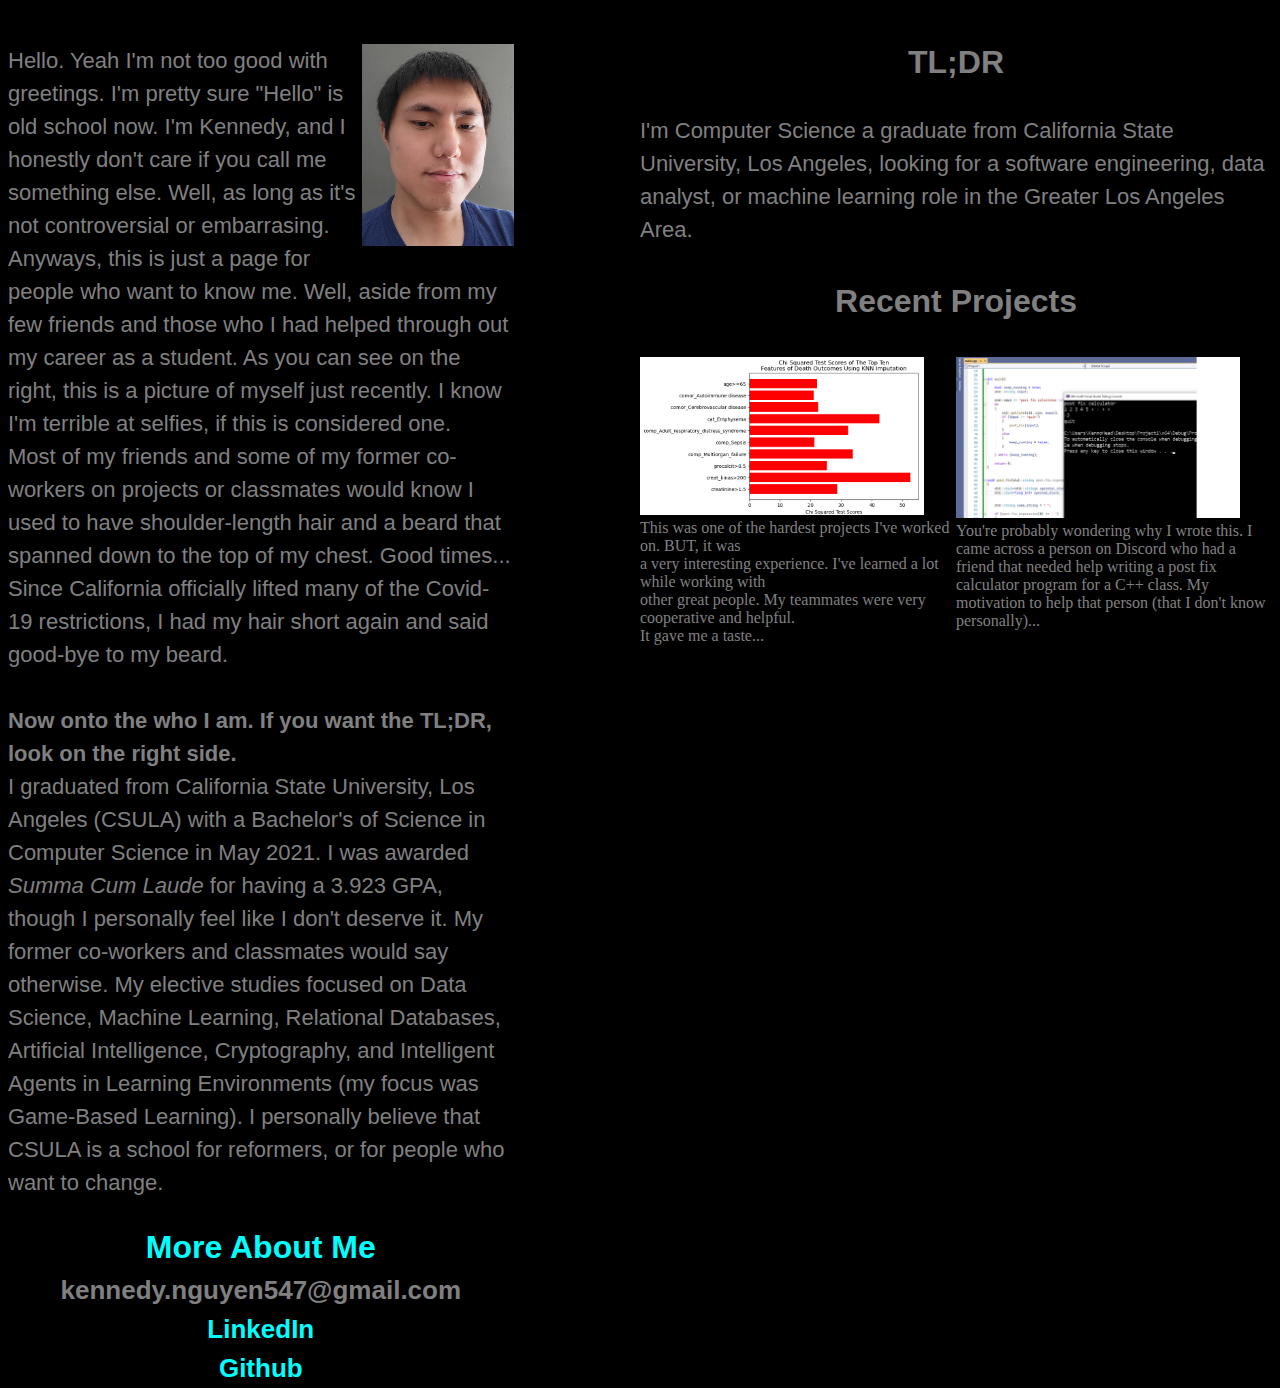
==== index.html @ 13c3d22d "Self WebPage" ====
<!DOCTYPE html>
<html lang="en">
<head>
    <meta charset="UTF-8">
    <meta http-equiv="X-UA-Compatible" content="IE=edge">
    <meta name="viewport" content="width=device-width, initial-scale=1.0">
    <title>Kenny McGuin</title>


    <link rel="stylesheet" href="Main_Me_Style.css">

</head>

<body>

    <div class="div1 row1">
        <br>
        <br>

    </div>

    <div class ="div2 row2">

        <div class ="left_side row2">

            <div class ="left_side_row1">
                
                <img src="images/8.25.22 me edit.png" alt="Kennedy Nguyen" class="author_image">

                <par class="main_author_par paragraph">
                    Hello. Yeah I'm not too good with greetings. I'm pretty sure "Hello" is old school now.
                    I'm Kennedy, and I honestly don't care if you call me something else. Well, as long as it's 
                    not controversial or embarrasing.
                    Anyways, this is just a page for people who want to know me. Well, aside from my few friends 
                    and those who I had helped through out my career as a student. 
                    As you can see on the right, this is a picture of myself just recently. I know I'm terrible at selfies,
                    if this is considered one.<br>
                    Most of my friends and some of my former co-workers on projects or classmates would know I used to have
                    shoulder-length hair and a beard that spanned down to the top of my chest. Good times...
                    Since California officially lifted many of the Covid-19 restrictions, I had my hair short again and
                    said good-bye to my beard.
                    <br>
                    <br>
                    <b>Now onto the who I am. If you want the TL;DR, look on the right side.</b> <br>
                    I graduated from California State University, Los Angeles (CSULA) with a Bachelor's of Science in Computer Science in 
                    May 2021. I was awarded <i>Summa Cum Laude</i> for having a 3.923 GPA, though I personally feel like I don't deserve it.
                    My former co-workers and classmates would say otherwise. My elective studies focused on Data Science, Machine Learning,
                    Relational Databases, Artificial Intelligence, Cryptography, and Intelligent Agents in Learning Environments (my focus was 
                    Game-Based Learning). I personally believe that CSULA is a school for reformers, or for people who want to change.

                </par>

            </div>

            <div class="left_side_row2"> 
                <br>
                <div class="header_row">
                    <a href="Who_Am_I.html">More About Me</a>
                    <br>
                </div>
                <div class="contact_info">
                    kennedy.nguyen547@gmail.com
                    <br>
                    <a href="http://www.linkedin.com/in/kennguye">LinkedIn</a>
                    <br>
                    <a href="http://www.github.com/TypicalEDIt">Github</a>
                </div>
            </div>

            <div class="left_side_row3">
            </div>

        </div>



        <div class="right_side row2">

            <div class="right_side_row1 header_row">
                    TL;DR
                <br>
            </div>
            <div class="right_side_row2">
                <par class="main_author_par_short paragraph">
                    <br>
                    I'm Computer Science a graduate from California State University, Los Angeles,
                    looking for a software engineering, data analyst, or machine learning role
                    in the Greater Los Angeles Area.
                </par>
            </div>

            <div class="right_side_row3 header_row">
                <br>
                Recent Projects
                <br>
                <br>
            </div>

            <div class="right_side_row4">
                <div class="right_side_row4 project1">
                    <a href="Vodafone_Project.html">
                        <img src="images/chi2_png.jpg" alt="chi square test results" class="project1_image">
                    </a>
                    <div class="division_row">

                    </div>
                    <par class="project1_par project_par">
                        This was one of the hardest projects I've worked on. BUT, it was  
                        <br>
                        a very interesting experience. I've learned a lot while working with 
                        <br>
                        other great people. My teammates were very cooperative and helpful. 
                        <br>
                        It gave me a taste... 
                        <br>
                        

                    </par>
                </div>
            </div>



            <div class="right_side_row4">
                <div class="right_side_row4 project2">

                    <a href="Postfix.html">
                        <img src="images/postfix_calc.png" alt="post fix calculator" class="project2_image">
                    </a>
                    <div class="division_row">

                    </div>
                    <par class="project2_par project_par">
                        You're probably wondering why I wrote this. I came across a person on Discord
                        who had a friend that needed help writing a post fix calculator program for a C++ class.
                        My motivation to help that person (that I don't know personally)...                        
                    </par>
                </div>



            </div>

        </div>

    </div>

</body>
</html>
---- Main_Me_Style.css ----
body
{
    color: grey;
    background-color: black;
}


.row1
{
    height: 10%;
    width: 100%;
}

.left_side
{

    float: left;
    width: 40%;
}

.author_image
{
    float: right;
    width: 30%;
}

.paragraph
{
    width: 20%;
    font-size: 22px;
    line-height: 1.5;
    font-family: 'Helvetica';
}

.left_side_row2
{
    line-height: 1.5;
}

.contact_info
{
    font-size: 26px;
    font-family: 'Helvetica';
    font-weight: bold;
    text-align: center;
}

a:visited
{
    color: deeppink;
    text-decoration: none;
}
a:link
{
    text-decoration: none;
    color: cyan;
}


.right_side
{
    float: right;
    width: 50%;
}

.header_row
{
    font-weight: bolder;
    font-size: 32px;
    text-align: center;
    font-family: 'Helvetica';
    
}

.project1
{
    float: left;
    width: 50%;
}

.project1_image
{
    width: 90%;
}



.project2
{
    float: right;
    width: 50%;
}

.project2_image
{
    width: 90%;
}

.project_par
{
    font-family: 'Gill Sans MT';
    clear: both;
}
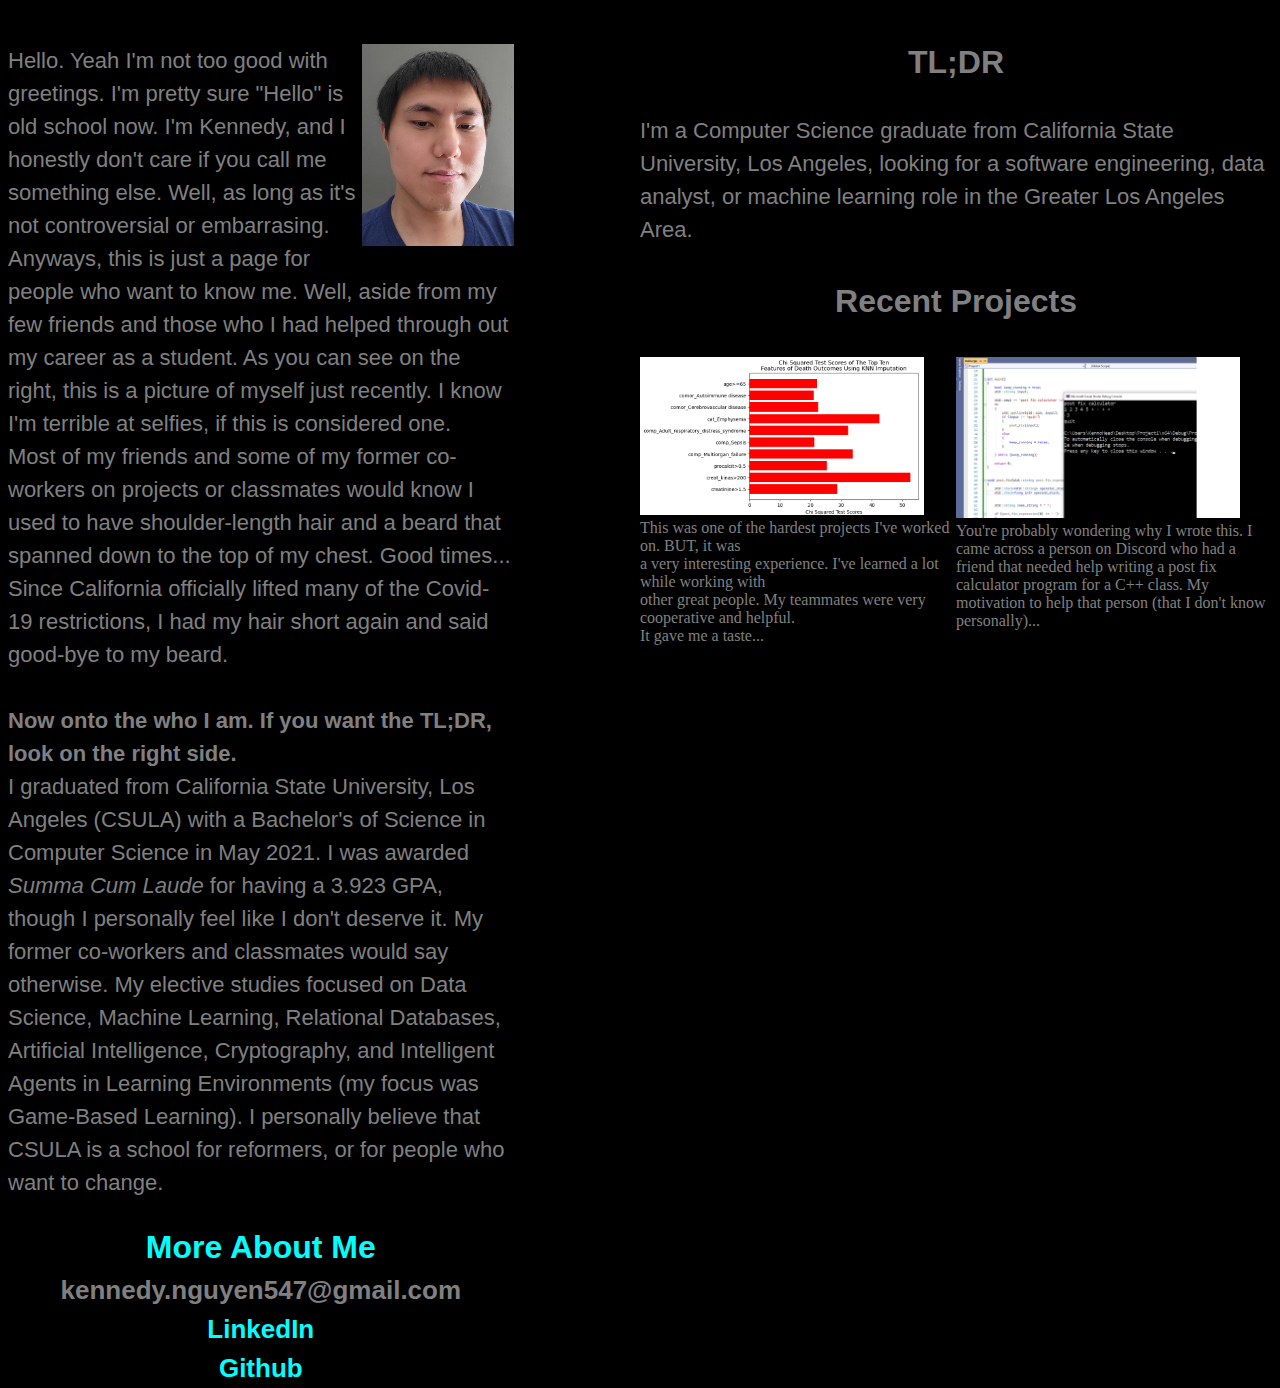
==== commit 63194798: "new index main page" ====
--- a/index.html
+++ b/index.html
@@ -1,152 +1,152 @@
-
-
-<!DOCTYPE html>
-<html lang="en">
-<head>
-    <meta charset="UTF-8">
-    <meta http-equiv="X-UA-Compatible" content="IE=edge">
-    <meta name="viewport" content="width=device-width, initial-scale=1.0">
-    <title>Kenny McGuin</title>
-
-
-    <link rel="stylesheet" href="Main_Me_Style.css">
-
-</head>
-
-<body>
-
-    <div class="div1 row1">
-        <br>
-        <br>
-
-    </div>
-
-    <div class ="div2 row2">
-
-        <div class ="left_side row2">
-
-            <div class ="left_side_row1">
-                
-                <img src="images/8.25.22 me edit.png" alt="Kennedy Nguyen" class="author_image">
-
-                <par class="main_author_par paragraph">
-                    Hello. Yeah I'm not too good with greetings. I'm pretty sure "Hello" is old school now.
-                    I'm Kennedy, and I honestly don't care if you call me something else. Well, as long as it's 
-                    not controversial or embarrasing.
-                    Anyways, this is just a page for people who want to know me. Well, aside from my few friends 
-                    and those who I had helped through out my career as a student. 
-                    As you can see on the right, this is a picture of myself just recently. I know I'm terrible at selfies,
-                    if this is considered one.<br>
-                    Most of my friends and some of my former co-workers on projects or classmates would know I used to have
-                    shoulder-length hair and a beard that spanned down to the top of my chest. Good times...
-                    Since California officially lifted many of the Covid-19 restrictions, I had my hair short again and
-                    said good-bye to my beard.
-                    <br>
-                    <br>
-                    <b>Now onto the who I am. If you want the TL;DR, look on the right side.</b> <br>
-                    I graduated from California State University, Los Angeles (CSULA) with a Bachelor's of Science in Computer Science in 
-                    May 2021. I was awarded <i>Summa Cum Laude</i> for having a 3.923 GPA, though I personally feel like I don't deserve it.
-                    My former co-workers and classmates would say otherwise. My elective studies focused on Data Science, Machine Learning,
-                    Relational Databases, Artificial Intelligence, Cryptography, and Intelligent Agents in Learning Environments (my focus was 
-                    Game-Based Learning). I personally believe that CSULA is a school for reformers, or for people who want to change.
-
-                </par>
-
-            </div>
-
-            <div class="left_side_row2"> 
-                <br>
-                <div class="header_row">
-                    <a href="Who_Am_I.html">More About Me</a>
-                    <br>
-                </div>
-                <div class="contact_info">
-                    kennedy.nguyen547@gmail.com
-                    <br>
-                    <a href="http://www.linkedin.com/in/kennguye">LinkedIn</a>
-                    <br>
-                    <a href="http://www.github.com/TypicalEDIt">Github</a>
-                </div>
-            </div>
-
-            <div class="left_side_row3">
-            </div>
-
-        </div>
-
-
-
-        <div class="right_side row2">
-
-            <div class="right_side_row1 header_row">
-                    TL;DR
-                <br>
-            </div>
-            <div class="right_side_row2">
-                <par class="main_author_par_short paragraph">
-                    <br>
-                    I'm Computer Science a graduate from California State University, Los Angeles,
-                    looking for a software engineering, data analyst, or machine learning role
-                    in the Greater Los Angeles Area.
-                </par>
-            </div>
-
-            <div class="right_side_row3 header_row">
-                <br>
-                Recent Projects
-                <br>
-                <br>
-            </div>
-
-            <div class="right_side_row4">
-                <div class="right_side_row4 project1">
-                    <a href="Vodafone_Project.html">
-                        <img src="images/chi2_png.jpg" alt="chi square test results" class="project1_image">
-                    </a>
-                    <div class="division_row">
-
-                    </div>
-                    <par class="project1_par project_par">
-                        This was one of the hardest projects I've worked on. BUT, it was  
-                        <br>
-                        a very interesting experience. I've learned a lot while working with 
-                        <br>
-                        other great people. My teammates were very cooperative and helpful. 
-                        <br>
-                        It gave me a taste... 
-                        <br>
-                        
-
-                    </par>
-                </div>
-            </div>
-
-
-
-            <div class="right_side_row4">
-                <div class="right_side_row4 project2">
-
-                    <a href="Postfix.html">
-                        <img src="images/postfix_calc.png" alt="post fix calculator" class="project2_image">
-                    </a>
-                    <div class="division_row">
-
-                    </div>
-                    <par class="project2_par project_par">
-                        You're probably wondering why I wrote this. I came across a person on Discord
-                        who had a friend that needed help writing a post fix calculator program for a C++ class.
-                        My motivation to help that person (that I don't know personally)...                        
-                    </par>
-                </div>
-
-
-
-            </div>
-
-        </div>
-
-    </div>
-
-</body>
-</html>
-
+
+
+<!DOCTYPE html>
+<html lang="en">
+<head>
+    <meta charset="UTF-8">
+    <meta http-equiv="X-UA-Compatible" content="IE=edge">
+    <meta name="viewport" content="width=device-width, initial-scale=1.0">
+    <title>Typical E D It</title>
+
+
+    <link rel="stylesheet" href="Main_Me_Style.css">
+
+</head>
+
+<body>
+
+    <div class="div1 row1">
+        <br>
+        <br>
+
+    </div>
+
+    <div class ="div2 row2">
+
+        <div class ="left_side row2">
+
+            <div class ="left_side_row1">
+                
+                <img src="images/8.25.22 me edit.png" alt="Kennedy Nguyen" class="author_image">
+
+                <par class="main_author_par paragraph">
+                    Hello. Yeah I'm not too good with greetings. I'm pretty sure "Hello" is old school now.
+                    I'm Kennedy, and I honestly don't care if you call me something else. Well, as long as it's 
+                    not controversial or embarrasing.
+                    Anyways, this is just a page for people who want to know me. Well, aside from my few friends 
+                    and those who I had helped through out my career as a student. 
+                    As you can see on the right, this is a picture of myself just recently. I know I'm terrible at selfies,
+                    if this is considered one.<br>
+                    Most of my friends and some of my former co-workers on projects or classmates would know I used to have
+                    shoulder-length hair and a beard that spanned down to the top of my chest. Good times...
+                    Since California officially lifted many of the Covid-19 restrictions, I had my hair short again and
+                    said good-bye to my beard.
+                    <br>
+                    <br>
+                    <b>Now onto the who I am. If you want the TL;DR, look on the right side.</b> <br>
+                    I graduated from California State University, Los Angeles (CSULA) with a Bachelor's of Science in Computer Science in 
+                    May 2021. I was awarded <i>Summa Cum Laude</i> for having a 3.923 GPA, though I personally feel like I don't deserve it.
+                    My former co-workers and classmates would say otherwise. My elective studies focused on Data Science, Machine Learning,
+                    Relational Databases, Artificial Intelligence, Cryptography, and Intelligent Agents in Learning Environments (my focus was 
+                    Game-Based Learning). I personally believe that CSULA is a school for reformers, or for people who want to change.
+
+                </par>
+
+            </div>
+
+            <div class="left_side_row2"> 
+                <br>
+                <div class="header_row">
+                    <a href="Who_Am_I.html">More About Me</a>
+                    <br>
+                </div>
+                <div class="contact_info">
+                    kennedy.nguyen547@gmail.com
+                    <br>
+                    <a href="http://www.linkedin.com/in/kennguye">LinkedIn</a>
+                    <br>
+                    <a href="http://www.github.com/TypicalEDIt">Github</a>
+                </div>
+            </div>
+
+            <div class="left_side_row3">
+            </div>
+
+        </div>
+
+
+
+        <div class="right_side row2">
+
+            <div class="right_side_row1 header_row">
+                    TL;DR
+                <br>
+            </div>
+            <div class="right_side_row2">
+                <par class="main_author_par_short paragraph">
+                    <br>
+                    I'm a Computer Science graduate from California State University, Los Angeles,
+                    looking for a software engineering, data analyst, or machine learning role
+                    in the Greater Los Angeles Area.
+                </par>
+            </div>
+
+            <div class="right_side_row3 header_row">
+                <br>
+                Recent Projects
+                <br>
+                <br>
+            </div>
+
+            <div class="right_side_row4">
+                <div class="right_side_row4 project1">
+                    <a href="Vodafone_Project.html">
+                        <img src="images/chi2_png.jpg" alt="chi square test results" class="project1_image">
+                    </a>
+                    <div class="division_row">
+
+                    </div>
+                    <par class="project1_par project_par">
+                        This was one of the hardest projects I've worked on. BUT, it was  
+                        <br>
+                        a very interesting experience. I've learned a lot while working with 
+                        <br>
+                        other great people. My teammates were very cooperative and helpful. 
+                        <br>
+                        It gave me a taste... 
+                        <br>
+                        
+
+                    </par>
+                </div>
+            </div>
+
+
+
+            <div class="right_side_row4">
+                <div class="right_side_row4 project2">
+
+                    <a href="Postfix.html">
+                        <img src="images/postfix_calc.png" alt="post fix calculator" class="project2_image">
+                    </a>
+                    <div class="division_row">
+
+                    </div>
+                    <par class="project2_par project_par">
+                        You're probably wondering why I wrote this. I came across a person on Discord
+                        who had a friend that needed help writing a post fix calculator program for a C++ class.
+                        My motivation to help that person (that I don't know personally)...                        
+                    </par>
+                </div>
+
+
+
+            </div>
+
+        </div>
+
+    </div>
+
+</body>
+</html>
+
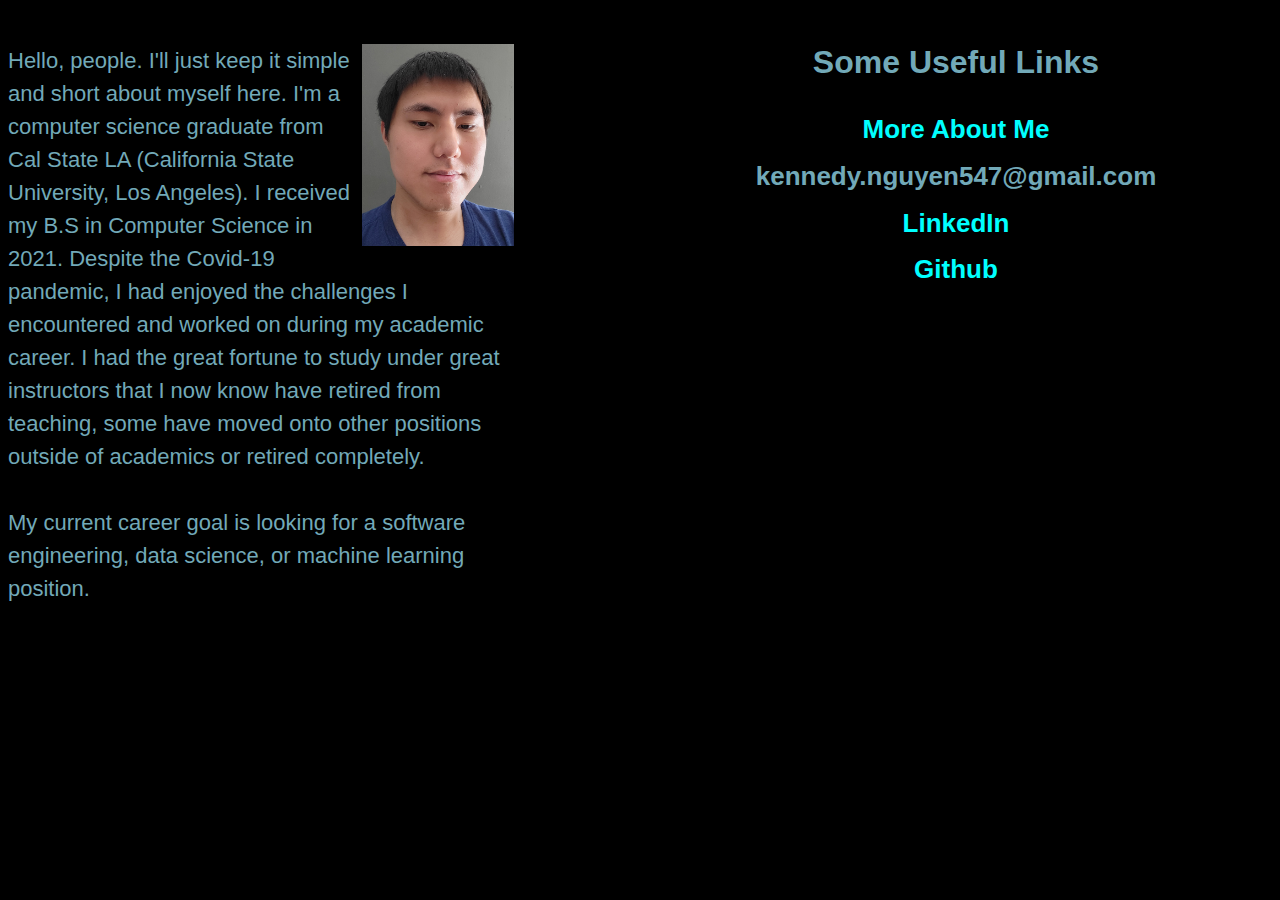
==== commit 2dbe8368: "Add files via upload" ====
--- a/index.html
+++ b/index.html
@@ -1,3 +1,5 @@
+
+
 
 
 <!DOCTYPE html>
@@ -6,147 +8,86 @@
     <meta charset="UTF-8">
     <meta http-equiv="X-UA-Compatible" content="IE=edge">
     <meta name="viewport" content="width=device-width, initial-scale=1.0">
-    <title>Typical E D It</title>
+    
+    <title>Kennedy Nguyen's Main Page</title>
 
-
-    <link rel="stylesheet" href="Main_Me_Style.css">
+    <link rel="stylesheet" href="main.css">
 
 </head>
 
+
 <body>
 
-    <div class="div1 row1">
+
+    <div class="div_row">
         <br>
         <br>
-
     </div>
 
-    <div class ="div2 row2">
+    <div class="left_col">
 
-        <div class ="left_side row2">
+        <div id="left_row1" class="div_row">
 
-            <div class ="left_side_row1">
-                
-                <img src="images/8.25.22 me edit.png" alt="Kennedy Nguyen" class="author_image">
+        </div>
 
-                <par class="main_author_par paragraph">
-                    Hello. Yeah I'm not too good with greetings. I'm pretty sure "Hello" is old school now.
-                    I'm Kennedy, and I honestly don't care if you call me something else. Well, as long as it's 
-                    not controversial or embarrasing.
-                    Anyways, this is just a page for people who want to know me. Well, aside from my few friends 
-                    and those who I had helped through out my career as a student. 
-                    As you can see on the right, this is a picture of myself just recently. I know I'm terrible at selfies,
-                    if this is considered one.<br>
-                    Most of my friends and some of my former co-workers on projects or classmates would know I used to have
-                    shoulder-length hair and a beard that spanned down to the top of my chest. Good times...
-                    Since California officially lifted many of the Covid-19 restrictions, I had my hair short again and
-                    said good-bye to my beard.
-                    <br>
-                    <br>
-                    <b>Now onto the who I am. If you want the TL;DR, look on the right side.</b> <br>
-                    I graduated from California State University, Los Angeles (CSULA) with a Bachelor's of Science in Computer Science in 
-                    May 2021. I was awarded <i>Summa Cum Laude</i> for having a 3.923 GPA, though I personally feel like I don't deserve it.
-                    My former co-workers and classmates would say otherwise. My elective studies focused on Data Science, Machine Learning,
-                    Relational Databases, Artificial Intelligence, Cryptography, and Intelligent Agents in Learning Environments (my focus was 
-                    Game-Based Learning). I personally believe that CSULA is a school for reformers, or for people who want to change.
+        <div id="left_row2">
+            
+            <img src="images/8.25.22 me edit.png" alt="Kennedy Nguyen" id="author_img">
 
-                </par>
+            <par class="paragraph">
+                Hello, people. I'll just keep it simple and short about myself here.
+                I'm a computer science graduate from Cal State LA (California State University, Los Angeles).
+                I received my B.S in Computer Science in 2021. Despite the Covid-19 pandemic, I had enjoyed the challenges 
+                I encountered and worked on during my academic career. I had the great fortune to study under great instructors 
+                that I now know have retired from teaching, some have moved onto other positions outside of academics or retired completely.
+    
+                <br>
+                <br>
+                My current career goal is looking for a software engineering, data science, or machine learning position.
+    
+              
+            </par>
+  
 
-            </div>
 
-            <div class="left_side_row2"> 
-                <br>
-                <div class="header_row">
-                    <a href="Who_Am_I.html">More About Me</a>
-                    <br>
-                </div>
-                <div class="contact_info">
-                    kennedy.nguyen547@gmail.com
-                    <br>
-                    <a href="http://www.linkedin.com/in/kennguye">LinkedIn</a>
-                    <br>
-                    <a href="http://www.github.com/TypicalEDIt">Github</a>
-                </div>
-            </div>
-
-            <div class="left_side_row3">
-            </div>
 
         </div>
 
 
+    </div>
 
-        <div class="right_side row2">
+    <div class="right_col">
 
-            <div class="right_side_row1 header_row">
-                    TL;DR
-                <br>
-            </div>
-            <div class="right_side_row2">
-                <par class="main_author_par_short paragraph">
-                    <br>
-                    I'm a Computer Science graduate from California State University, Los Angeles,
-                    looking for a software engineering, data analyst, or machine learning role
-                    in the Greater Los Angeles Area.
-                </par>
-            </div>
+        <div id="right_row1" class="header_row">
+            Some Useful Links
+            <br>
+            <br>
+        </div>
+        <div id="links_div">
 
-            <div class="right_side_row3 header_row">
-                <br>
-                Recent Projects
-                <br>
-                <br>
-            </div>
+            <a href="whoIAm.html"> More About Me </a>
+            <br>
+            <br>
+            kennedy.nguyen547@gmail.com
+            <br>
+            <br>
+            <a href="http://www.linkedin.com/in/kennguye">LinkedIn</a>
+            <br>
+            <br>
+            <a href="http://www.github.com/TypicalEDIt">Github</a>
+            <br>
 
-            <div class="right_side_row4">
-                <div class="right_side_row4 project1">
-                    <a href="Vodafone_Project.html">
-                        <img src="images/chi2_png.jpg" alt="chi square test results" class="project1_image">
-                    </a>
-                    <div class="division_row">
-
-                    </div>
-                    <par class="project1_par project_par">
-                        This was one of the hardest projects I've worked on. BUT, it was  
-                        <br>
-                        a very interesting experience. I've learned a lot while working with 
-                        <br>
-                        other great people. My teammates were very cooperative and helpful. 
-                        <br>
-                        It gave me a taste... 
-                        <br>
-                        
-
-                    </par>
-                </div>
-            </div>
+        </div>
+    </div>
 
 
 
-            <div class="right_side_row4">
-                <div class="right_side_row4 project2">
-
-                    <a href="Postfix.html">
-                        <img src="images/postfix_calc.png" alt="post fix calculator" class="project2_image">
-                    </a>
-                    <div class="division_row">
-
-                    </div>
-                    <par class="project2_par project_par">
-                        You're probably wondering why I wrote this. I came across a person on Discord
-                        who had a friend that needed help writing a post fix calculator program for a C++ class.
-                        My motivation to help that person (that I don't know personally)...                        
-                    </par>
-                </div>
-
-
-
-            </div>
-
-        </div>
-
-    </div>
 
 </body>
 </html>
 
+
+
+
+
+
--- a/main.css
+++ b/main.css
@@ -0,0 +1,130 @@
+
+
+body
+{
+    color: rgb(114, 169, 184);
+    background-color: black;
+}
+
+
+.left_col
+{
+    width: 40%;
+    float: left;
+}
+
+
+#author_img
+{
+    float: right;
+    width: 30%;
+}
+
+.paragraph
+{
+    width: 20%;
+    font-size: 22px;
+    line-height: 1.5;
+    font-family: 'Helvetica';
+}
+
+
+.right_col
+{
+    width: 50%;
+    float: right;
+}
+
+.header_row
+{
+    font-weight: bolder;
+    font-size: 32px;
+    text-align: center;
+    font-family: 'Helvetica';
+    
+}
+
+#links_div
+{
+    font-size: 26px;
+    font-family: 'Helvetica';
+    font-weight: bold;
+    text-align: center;
+    line-height: 0.9;
+}
+
+
+.left_col2
+{
+    width: 40%;
+    float: left;
+}
+
+.right_col2
+{
+    width: 50%;
+    float: right;
+}
+
+.paragraph_header
+{
+    font-weight: bolder;
+    font-size: 32px;
+    text-align: left;
+    font-family: 'Helvetica';
+}
+
+
+.resume_table_img
+{
+    display: block;
+    width: 80%;
+}
+
+#resume_img
+{
+    padding-left: 5%;
+    float: left;
+}
+
+.resume_table_td
+{
+    width: auto;
+    height: auto;
+    margin: 0;
+    padding: 0;
+    background-color: rgb(219, 208, 208);
+}
+
+.img_table
+{
+    width: 100%;
+    margin: 0;
+    padding: 0;
+}
+
+
+a:visited
+{
+    color: deeppink;
+    text-decoration: none;
+}
+a:link
+{
+    text-decoration: none;
+    color: cyan;
+}
+
+
+.left_col3
+{
+    float: left;
+    width: 50%;
+}
+
+
+.right_col3
+{
+    float: right;
+    width: 45%;
+}
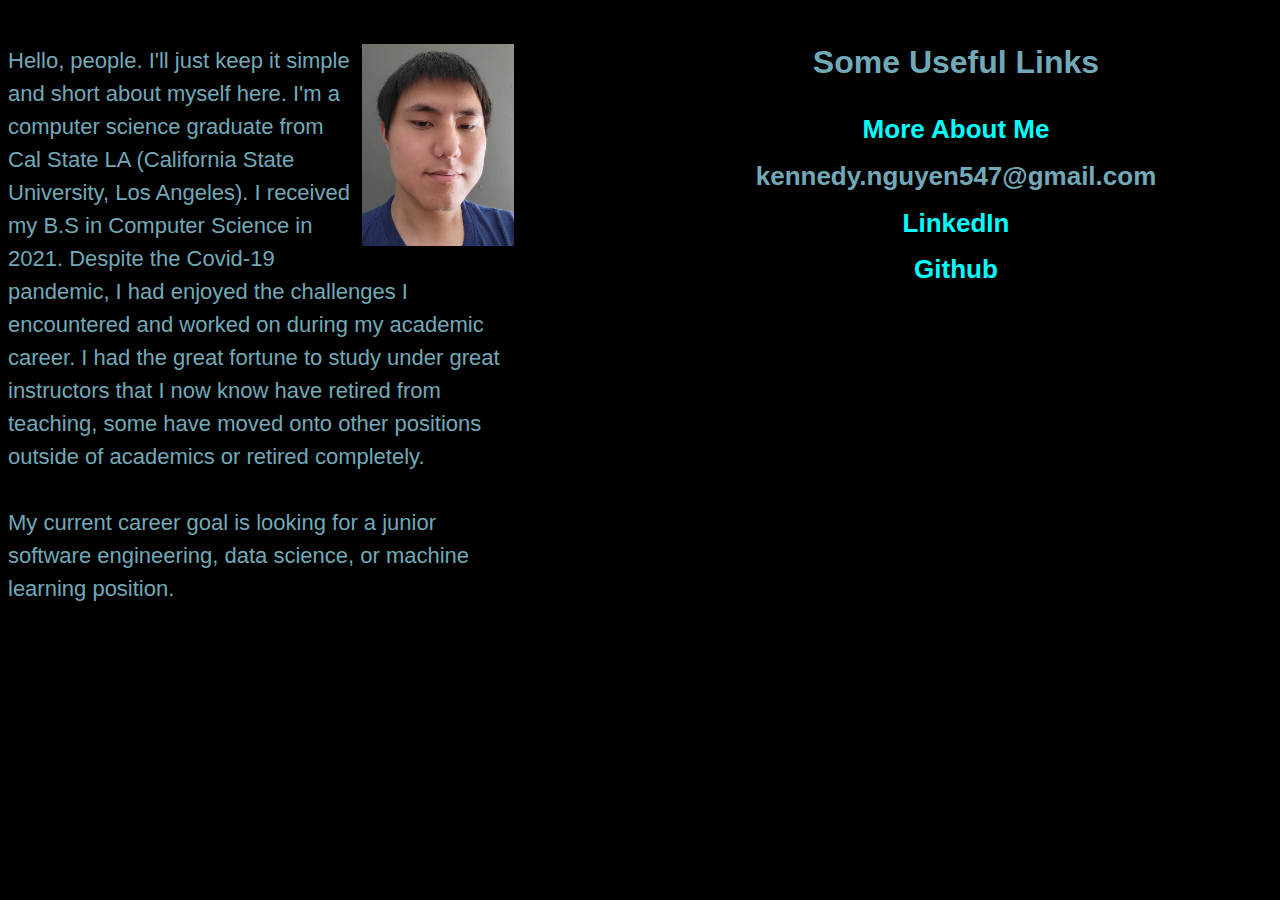
==== commit ffc9ea54: "Add files via upload" ====
--- a/index.html
+++ b/index.html
@@ -43,7 +43,7 @@
     
                 <br>
                 <br>
-                My current career goal is looking for a software engineering, data science, or machine learning position.
+                My current career goal is looking for a junior software engineering, data science, or machine learning position.
     
               
             </par>
@@ -71,7 +71,7 @@
             kennedy.nguyen547@gmail.com
             <br>
             <br>
-            <a href="http://www.linkedin.com/in/kennguye">LinkedIn</a>
+            <a href="https://www.linkedin.com/in/kennguye?trk=people-guest_people_search-card">LinkedIn</a>
             <br>
             <br>
             <a href="http://www.github.com/TypicalEDIt">Github</a>
--- a/main.css
+++ b/main.css
@@ -56,13 +56,13 @@
 
 .left_col2
 {
-    width: 40%;
+    width: 50%;
     float: left;
 }
 
 .right_col2
 {
-    width: 50%;
+    width: 45%;
     float: right;
 }
 
@@ -81,11 +81,7 @@
     width: 80%;
 }
 
-#resume_img
-{
-    padding-left: 5%;
-    float: left;
-}
+
 
 .resume_table_td
 {
@@ -93,7 +89,7 @@
     height: auto;
     margin: 0;
     padding: 0;
-    background-color: rgb(219, 208, 208);
+    background-color: rgb(0, 0, 0);
 }
 
 .img_table
@@ -126,5 +122,14 @@
 .right_col3
 {
     float: right;
-    width: 45%;
+    width: 40%;
 }
+
+#resume_img
+{
+    padding-left: 1%;
+    float: left;
+    display: block;
+    width: 100%;
+    height: 100%;
+}
